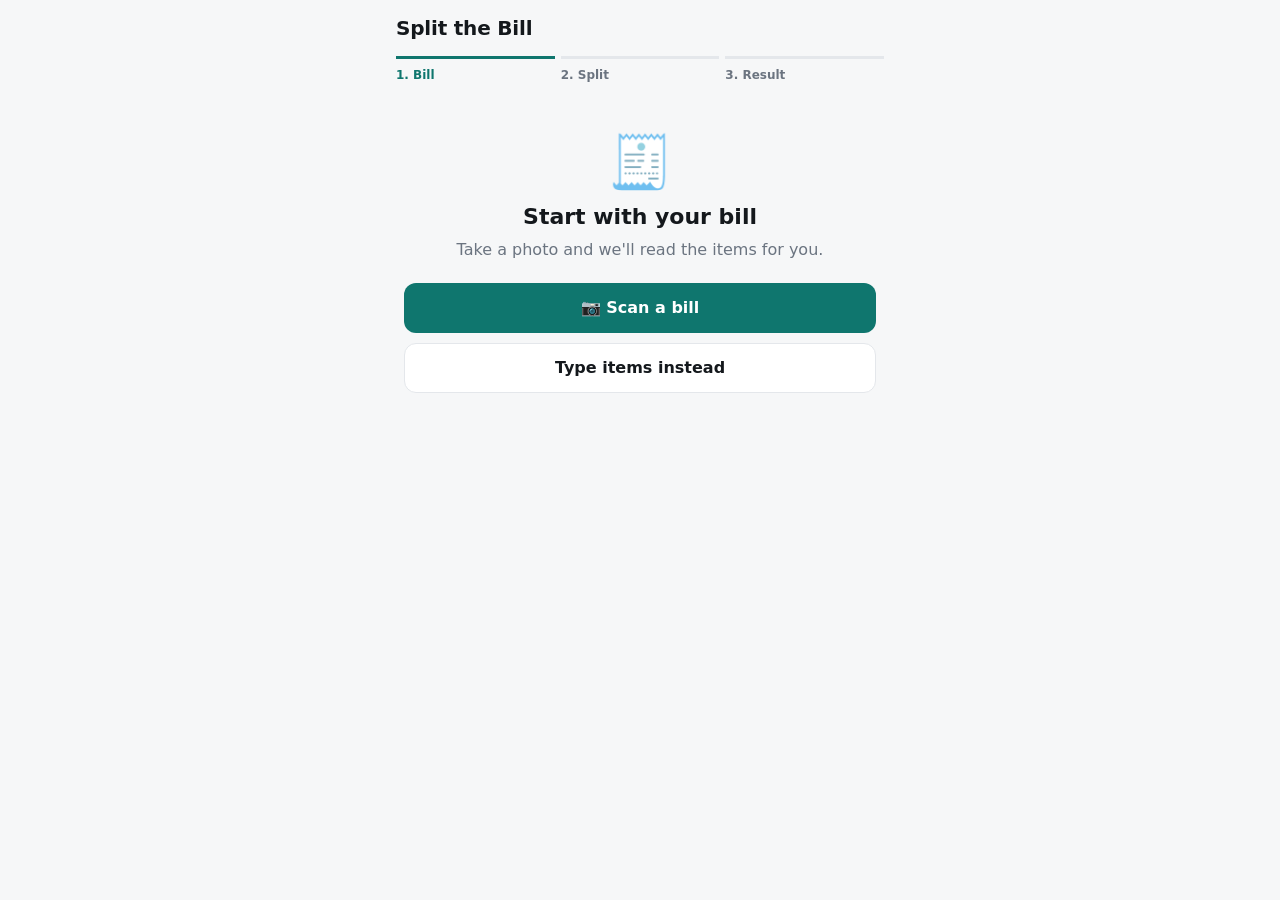
==== public/index.html @ 80f0c9ba "Move rename and delete onto the person tiles Renaming or removing someone was reached through a "Ren" ====
<!doctype html>
<html lang="en">
<head>
  <meta charset="utf-8">
  <meta name="viewport" content="width=device-width, initial-scale=1, viewport-fit=cover">
  <title>Split the Bill</title>
  <meta name="description" content="Scan a bill, pick who had what, and see what everyone owes.">
  <meta name="theme-color" content="#0f766e">
  <meta name="apple-mobile-web-app-capable" content="yes">
  <meta name="apple-mobile-web-app-title" content="Split">
  <link rel="manifest" href="manifest.webmanifest">
  <link rel="icon" href="icon-192.png">
  <link rel="apple-touch-icon" href="icon-192.png">
  <link rel="stylesheet" href="styles.css">
</head>
<body>
  <header class="top">
    <h1>Split the Bill</h1>
    <button id="reset" class="link" data-act="reset">New bill</button>
  </header>

  <nav id="steps" class="steps" aria-label="Steps"></nav>

  <!-- Shown on every step while a bill is being read in the background -->
  <div id="scanStrip" class="strip" hidden>
    <span class="spin" aria-hidden="true"></span>
    <span id="scanMsg" class="grow" role="status"></span>
    <button class="link" data-act="cancel-scan">Cancel</button>
  </div>

  <main id="view"></main>

  <footer class="bottom">
    <button id="back" class="btn ghost" data-act="back">Back</button>
    <button id="next" class="btn primary" data-act="next"></button>
  </footer>

  <!-- Add / edit item -->
  <dialog id="sheet" class="sheet">
    <form id="itemForm" method="dialog" novalidate>
      <h2 id="sheetTitle">Add item</h2>
      <label>Item name
        <input id="fName" type="text" autocomplete="off" placeholder="e.g. Margherita pizza" enterkeyhint="next">
      </label>
      <div class="grid3">
        <label>Qty
          <input id="fQty" type="number" inputmode="decimal" min="0" step="any" value="1">
        </label>
        <label>Unit price <span class="muted">(optional)</span>
          <input id="fUnit" type="number" inputmode="decimal" min="0" step="0.01" placeholder="—">
        </label>
        <label>Price
          <input id="fTotal" type="number" inputmode="decimal" min="0" step="0.01" placeholder="0.00">
        </label>
      </div>
      <p id="fErr" class="err" hidden></p>
      <div class="sheet-actions">
        <button type="button" id="fDelete" class="btn danger" data-act="delete-item" hidden>Delete</button>
        <button type="button" class="btn ghost" data-act="close-sheet">Cancel</button>
        <button type="submit" class="btn primary">Save</button>
      </div>
    </form>
  </dialog>

  <!-- Rename a person -->
  <dialog id="personSheet" class="sheet">
    <form id="personEdit" method="dialog" novalidate>
      <h2>Rename person</h2>
      <label>Name
        <input id="eName" type="text" autocomplete="off" autocapitalize="words" maxlength="24" enterkeyhint="done">
      </label>
      <p id="eErr" class="err" hidden></p>
      <div class="sheet-actions">
        <button type="button" class="btn ghost" data-act="close-sheet">Cancel</button>
        <button type="submit" class="btn primary">Save</button>
      </div>
    </form>
    <div id="lift" class="rail lift" hidden></div>
  </dialog>

  <div id="toast" class="toast" role="status" hidden></div>
  <input id="file" type="file" accept="image/*" hidden>

  <script src="app.js"></script>
</body>
</html>
---- public/styles.css ----
:root {
  --bg: #f6f7f8;
  --card: #ffffff;
  --text: #14181c;
  --muted: #6b7480;
  --line: #e4e7eb;
  --accent: #0f766e;
  --accent-ink: #ffffff;
  --danger: #c0392b;
  --radius: 14px;
  color-scheme: light dark;
}
@media (prefers-color-scheme: dark) {
  :root {
    --bg: #0f1214;
    --card: #1a1f23;
    --text: #eef1f4;
    --muted: #95a0ac;
    --line: #2a3138;
    --accent: #2dd4bf;
    --accent-ink: #06201d;
    --danger: #ff7b6b;
  }
}

* { box-sizing: border-box; -webkit-tap-highlight-color: transparent; }
html, body { height: 100%; }
body {
  margin: 0 auto;
  max-width: 520px;
  display: flex;
  flex-direction: column;
  background: var(--bg);
  color: var(--text);
  font: 16px/1.4 system-ui, -apple-system, "Segoe UI", Roboto, sans-serif;
}
button, input, select { font: inherit; color: inherit; }
button { cursor: pointer; border: 0; background: none; padding: 0; }
h1, h2, p { margin: 0; }
.muted { color: var(--muted); }
.small { font-size: 13px; }
.grow { flex: 1; min-width: 0; }
[hidden] { display: none !important; }

/* Header + steps */
.top {
  display: flex; align-items: center; justify-content: space-between;
  padding: calc(14px + env(safe-area-inset-top)) 16px 6px;
}
.top h1 { font-size: 20px; letter-spacing: -0.01em; }
.link { color: var(--accent); font-weight: 600; font-size: 14px; padding: 6px 0; }

.steps { display: flex; gap: 6px; padding: 8px 16px 12px; }
.steps button {
  flex: 1; text-align: left; font-size: 12px; font-weight: 600; color: var(--muted);
  padding-top: 8px; border-top: 3px solid var(--line);
}
.steps button.done { border-color: var(--accent); color: var(--text); }
.steps button.now { border-color: var(--accent); color: var(--accent); }
.steps button:disabled { cursor: default; }

main { flex: 1; overflow-y: auto; padding: 4px 16px 24px; }
.lead { font-size: 15px; color: var(--muted); margin: 2px 0 14px; }

/* Cards and rows */
.card {
  background: var(--card); border: 1px solid var(--line); border-radius: var(--radius);
  margin-bottom: 10px; overflow: hidden;
}
.card.pad { padding: 14px; }
.row {
  display: flex; align-items: center; gap: 12px; width: 100%;
  padding: 13px 14px; text-align: left;
}
.card > .row + .row, .card > .item + .item { border-top: 1px solid var(--line); }
.row .name { font-weight: 600; overflow: hidden; text-overflow: ellipsis; white-space: nowrap; }
.row .sub { font-size: 13px; color: var(--muted); }
.amt { font-weight: 600; font-variant-numeric: tabular-nums; white-space: nowrap; }
.row.flag { background: color-mix(in srgb, #e0a800 14%, var(--card)); }
.sub.warn { color: #b07d00; font-weight: 600; }
.row.add { color: var(--accent); font-weight: 600; justify-content: center; }

/* Buttons */
.btn {
  min-height: 50px; padding: 0 18px; border-radius: 12px; font-weight: 650;
  display: inline-flex; align-items: center; justify-content: center; gap: 8px;
}
.btn.primary { background: var(--accent); color: var(--accent-ink); }
.btn.primary:disabled { background: var(--line); color: var(--muted); cursor: default; }
.btn.ghost { background: var(--card); border: 1px solid var(--line); }
.btn.danger { color: var(--danger); margin-right: auto; padding: 0 6px; }
.btn.block { width: 100%; }

.bottom {
  display: flex; gap: 10px;
  padding: 10px 16px calc(12px + env(safe-area-inset-bottom));
  background: var(--bg); border-top: 1px solid var(--line);
}
.bottom .primary { flex: 1; }

/* Empty state */
.empty { text-align: center; padding: 36px 8px 8px; }
.empty .art { font-size: 52px; line-height: 1; margin-bottom: 14px; }
.empty h2 { font-size: 22px; margin-bottom: 6px; }
.empty p { color: var(--muted); margin-bottom: 22px; }
.empty .btn { margin-bottom: 10px; }

/* Totals */
.totals .row { padding: 11px 14px; }
.totals input, .totals select {
  width: 120px; text-align: right; padding: 8px 10px; border-radius: 10px;
  border: 1px solid var(--line); background: var(--bg);
}
.totals select { width: auto; text-align: left; }
.note { font-size: 13px; color: var(--muted); padding: 0 14px 12px; }

/* People */
.addrow { display: flex; gap: 8px; margin-bottom: 14px; }
.addrow input {
  flex: 1; min-width: 0; height: 50px; padding: 0 14px; border-radius: 12px;
  border: 1px solid var(--line); background: var(--card);
}
.dot {
  width: 34px; height: 34px; border-radius: 50%; background: var(--c); color: #fff;
  display: grid; place-items: center; font-weight: 700; font-size: 14px; flex: none;
}
.x { color: var(--muted); font-size: 22px; padding: 4px 8px; line-height: 1; }

/* Assign */
/* Person rail: pick someone, then tap what they had */
.rail {
  position: sticky; top: -4px; z-index: 5; display: flex; gap: 4px; overflow-x: auto;
  margin: -4px -16px 10px; padding: 8px 0 10px 12px; background: var(--bg);
  border-bottom: 1px solid var(--line); scrollbar-width: none;
}
.rail::-webkit-scrollbar { display: none; }
/* Copy of the active tile shown above the rename sheet's dimming */
.rail.lift {
  position: fixed; z-index: auto; margin: 0; padding: 0; border: 0; overflow: visible;
  background: var(--bg); border-radius: 12px;
}
.rail.lift .tile { flex: 1; max-width: none; }
.rail .tile { position: relative; flex: 1 0 68px; max-width: 96px; display: flex; }
.rail .tile > [role="tab"] { flex: 1; max-width: none; min-width: 0; }
/* Edit badge on the corner of each person's avatar */
.rail .edit {
  position: absolute; top: 2px; left: calc(50% + 8px); width: 24px; height: 24px; border-radius: 50%;
  display: grid; place-items: center; background: var(--card); color: var(--text);
  border: 1px solid var(--line); box-shadow: 0 0 0 2px var(--bg);
}
.rail .edit.del { background: var(--danger); border-color: var(--danger); color: #fff; }
.rail .edit::after { content: ""; position: absolute; inset: -6px; }
.rail [role="tab"], .rail .adder {
  flex: 1 0 68px; max-width: 96px; display: grid; justify-items: center; gap: 2px;
  padding: 6px 4px; border-radius: 12px; --c: var(--accent);
}
.rail .dot { width: 44px; height: 44px; font-size: 17px; margin-bottom: 4px; opacity: .55; }
.rail .dot.every { background: transparent; color: var(--muted); border: 1.5px dashed var(--muted); font-size: 13px; }
.rail .rname { font-size: 13px; font-weight: 600; color: var(--muted); max-width: 100%; overflow: hidden; text-overflow: ellipsis; white-space: nowrap; }
.rail .rtot { font-size: 12px; color: var(--muted); font-variant-numeric: tabular-nums; }
.rail [aria-selected="true"] { background: color-mix(in srgb, var(--c) 12%, var(--card)); }
.rail [aria-selected="true"] .dot { opacity: 1; box-shadow: 0 0 0 2px var(--bg), 0 0 0 4px var(--c); }
.rail [aria-selected="true"] .dot.every { background: var(--accent); color: var(--accent-ink); border-color: var(--accent); }
.rail .adder[aria-expanded="true"] .dot { opacity: 1; color: var(--accent); border-color: var(--accent); border-style: solid; }
.rail .adder .dot { font-size: 22px; font-weight: 500; }
/* Add stays put at the right edge; the people scroll underneath it. */
.rail .adder {
  position: sticky; right: 0; flex: 0 0 76px; margin-left: auto; padding-right: 12px;
  background: var(--bg); border-radius: 0; border-left: 1px solid var(--line);
}
.pick:disabled { cursor: default; }
.rail [aria-selected="true"] .rname, .rail [aria-selected="true"] .rtot { color: var(--text); }

.item.on { background: color-mix(in srgb, var(--c) 11%, var(--card)); }
.tick {
  width: 24px; height: 24px; flex: none; border-radius: 50%; border: 1.5px solid var(--muted);
  display: grid; place-items: center; font-size: 14px; font-weight: 700; color: #fff;
}
.item.on .tick { background: var(--c); border-color: var(--c); }
.item.on .tick:empty { background: transparent; }
.stack { display: flex; flex: none; }
.cnt {
  height: 24px; padding: 0 8px; border-radius: 999px; background: var(--c); color: #fff;
  display: inline-grid; place-items: center; font-size: 11px; font-weight: 700; white-space: nowrap;
  box-shadow: 0 0 0 2px var(--card);
}
.stack .cnt + .cnt { margin-left: -5px; }
.cnt.grp { background: var(--muted); }
.slots { display: flex; flex-wrap: wrap; gap: 8px; padding: 0 14px 12px 50px; }
.slot {
  min-width: 46px; height: 40px; padding: 0 9px; border-radius: 999px; border: 1.5px solid var(--line);
  background: var(--card); display: inline-flex; align-items: center; justify-content: center;
}
.slot.free { border-style: dashed; border-color: var(--muted); color: var(--muted); font-size: 18px; background: transparent; }
.slot[aria-pressed="true"] { border-color: var(--c); background: color-mix(in srgb, var(--c) 16%, var(--card)); }
.slot .dot + .dot { margin-left: -7px; }
.slot:disabled { cursor: default; }
.dot.sm { width: 24px; height: 24px; font-size: 11px; box-shadow: 0 0 0 2px var(--card); }
.stack .dot + .dot { margin-left: -7px; }
.item .hint { padding: 0 14px 10px 50px; }
.item .hint.flat { padding: 6px 0 0; margin: 0; }
.uamt { min-width: 76px; text-align: right; }
.recent { display: flex; flex-wrap: wrap; align-items: center; gap: 8px; margin-bottom: 14px; }
.recent .sub { font-size: 13px; color: var(--muted); width: 100%; }
.pair { display: grid; grid-template-columns: 1fr 1fr; gap: 10px; margin-top: 14px; }
.chip {
  min-height: 40px; padding: 0 14px; border-radius: 999px; font-weight: 600; font-size: 15px;
  border: 1.5px solid var(--line); background: transparent;
}
.chip[aria-pressed="true"] { background: var(--c, var(--accent)); border-color: var(--c, var(--accent)); color: #fff; }
.hint { font-size: 13px; color: var(--muted); padding: 0 14px 12px; margin-top: -4px; }
.hint .link { font-size: 13px; padding: 0; }
.uneven { border-top: 1px solid var(--line); padding: 6px 14px 10px; }
.uneven .urow { display: flex; align-items: center; gap: 10px; padding: 6px 0; }
.stepper { display: flex; align-items: center; gap: 4px; }
.stepper button {
  width: 36px; height: 36px; border-radius: 10px; border: 1px solid var(--line);
  font-size: 20px; line-height: 1; background: var(--bg);
}
.stepper span { min-width: 26px; text-align: center; font-weight: 700; }
.banner {
  display: flex; align-items: center; gap: 10px; padding: 12px 14px; margin-bottom: 10px;
  border-radius: var(--radius); background: color-mix(in srgb, #e0a800 16%, var(--card)); font-size: 14px;
}

/* Result */
.grand { text-align: center; padding: 10px 0 14px; }
.grand .check { margin: 6px 0 0; }
details.card .row.add { border-top: 1px solid var(--line); }
.grand .big { font-size: 34px; font-weight: 750; letter-spacing: -0.02em; font-variant-numeric: tabular-nums; }
details.card summary { list-style: none; cursor: pointer; }
details.card summary::-webkit-details-marker { display: none; }
details.card .owes { font-size: 20px; font-weight: 750; font-variant-numeric: tabular-nums; }
details.card .chev { color: var(--muted); transition: transform .15s; }
details[open] .chev { transform: rotate(90deg); }
.lines { border-top: 1px solid var(--line); padding: 8px 14px 12px; font-size: 14px; }
.lines div { display: flex; justify-content: space-between; gap: 12px; padding: 3px 0; }
.lines div span:last-child { font-variant-numeric: tabular-nums; white-space: nowrap; }
.check { text-align: center; font-size: 13px; color: var(--muted); margin: 14px 0; }

/* Bottom sheet */
.sheet {
  border: 0; padding: 0; margin: auto auto 0; width: 100%; max-width: 520px;
  background: var(--card); color: var(--text); border-radius: 20px 20px 0 0;
}
.sheet::backdrop { background: rgba(0, 0, 0, .45); }
.sheet form { padding: 20px 16px calc(16px + env(safe-area-inset-bottom)); display: grid; gap: 14px; }
.sheet h2 { font-size: 18px; }
.sheet label { display: grid; gap: 6px; font-size: 13px; font-weight: 600; color: var(--muted); }
.sheet input {
  width: 100%; height: 48px; padding: 0 12px; border-radius: 12px; font-size: 16px;
  border: 1px solid var(--line); background: var(--bg); color: var(--text);
}
.grid3 { display: grid; grid-template-columns: 0.7fr 1.2fr 1.2fr; gap: 10px; align-items: end; }
.sheet-actions { display: flex; gap: 10px; justify-content: flex-end; }
.err { color: var(--danger); font-size: 14px; }

/* Background scan strip + live items + toast */
.strip {
  display: flex; align-items: center; gap: 10px; margin: 0 16px 10px; padding: 10px 14px;
  border-radius: 12px; background: color-mix(in srgb, var(--accent) 12%, var(--card));
  font-size: 14px; font-weight: 600; font-variant-numeric: tabular-nums;
}
.strip .link { padding: 0; }
.spin {
  width: 16px; height: 16px; flex: none; border-radius: 50%;
  border: 2.5px solid color-mix(in srgb, var(--accent) 30%, transparent); border-top-color: var(--accent);
  animation: spin .8s linear infinite;
}
@keyframes spin { to { transform: rotate(360deg); } }
.card.live { border-style: dashed; }
/* only the newest row animates */
.card.live .row:last-child:not(.sub) { animation: pop .25s ease-out; }
@keyframes pop { from { opacity: 0; transform: translateY(4px); } }
.toast {
  position: fixed; left: 50%; bottom: calc(84px + env(safe-area-inset-bottom)); transform: translateX(-50%);
  background: var(--text); color: var(--bg); padding: 10px 16px; border-radius: 999px;
  font-size: 14px; font-weight: 600; max-width: calc(100% - 32px); text-align: center; z-index: 20;
}
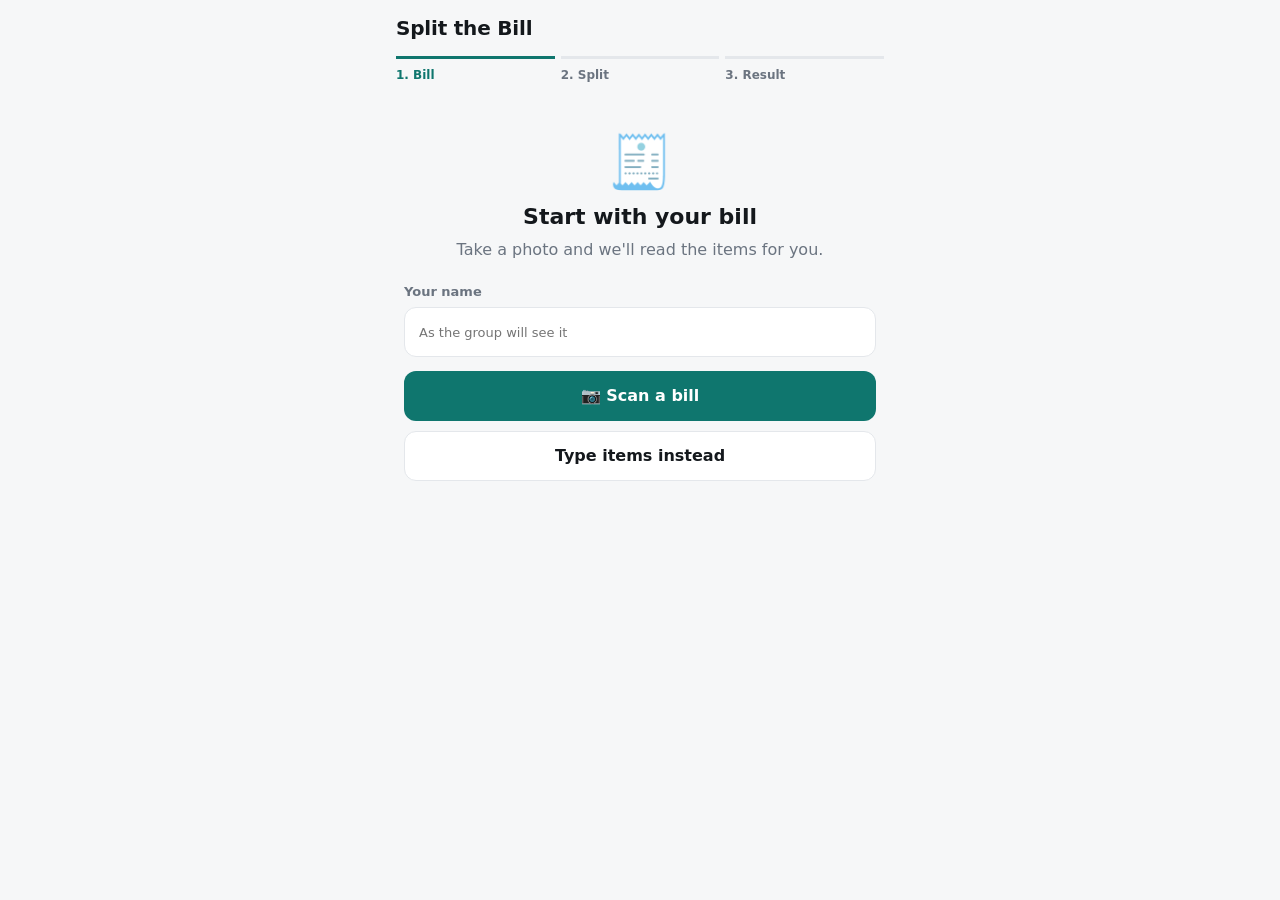
==== commit 593139c8: "Ask for the host's name once, on the first screen The host's name was only asked for when a bill was" ====
--- a/public/index.html
+++ b/public/index.html
@@ -16,7 +16,10 @@
 <body>
   <header class="top">
     <h1>Split the Bill</h1>
-    <button id="reset" class="link" data-act="reset">New bill</button>
+    <div class="acts">
+      <button id="meChip" class="mechip" data-act="edit-me" aria-label="Change your name" hidden></button>
+      <button id="reset" class="link" data-act="reset">New bill</button>
+    </div>
   </header>
 
   <nav id="steps" class="steps" aria-label="Steps"></nav>
@@ -78,9 +81,24 @@
     <div id="lift" class="rail lift" hidden></div>
   </dialog>
 
+  <!-- The name this phone's owner goes by on every bill -->
+  <dialog id="meSheet" class="sheet">
+    <form id="meEdit" method="dialog" novalidate>
+      <h2>Your name</h2>
+      <label>Name, as the group will see it
+        <input id="mName" type="text" autocomplete="off" autocapitalize="words" maxlength="24" enterkeyhint="done">
+      </label>
+      <p id="mErr" class="err" hidden></p>
+      <div class="sheet-actions">
+        <button type="button" class="btn ghost" data-act="close-sheet">Cancel</button>
+        <button type="submit" class="btn primary">Save</button>
+      </div>
+    </form>
+  </dialog>
+
   <div id="toast" class="toast" role="status" hidden></div>
   <input id="file" type="file" accept="image/*" hidden>
 
-  <script src="app.js"></script>
+  <script type="module" src="app.js"></script>
 </body>
 </html>
--- a/public/styles.css
+++ b/public/styles.css
@@ -48,6 +48,15 @@
   padding: calc(14px + env(safe-area-inset-top)) 16px 6px;
 }
 .top h1 { font-size: 20px; letter-spacing: -0.01em; }
+.top .acts { display: flex; align-items: center; gap: 12px; min-width: 0; }
+/* Who this phone belongs to; tap to change the name */
+.mechip {
+  display: inline-flex; align-items: center; gap: 5px; max-width: 132px; padding: 5px 10px;
+  border: 1px solid var(--line); border-radius: 999px; background: var(--card);
+  font-size: 13px; font-weight: 600;
+}
+.mechip span { overflow: hidden; text-overflow: ellipsis; white-space: nowrap; }
+.mechip svg { flex: none; color: var(--muted); }
 .link { color: var(--accent); font-weight: 600; font-size: 14px; padding: 6px 0; }
 
 .steps { display: flex; gap: 6px; padding: 8px 16px 12px; }
@@ -104,6 +113,14 @@
 .empty h2 { font-size: 22px; margin-bottom: 6px; }
 .empty p { color: var(--muted); margin-bottom: 22px; }
 .empty .btn { margin-bottom: 10px; }
+.empty .hi { margin-bottom: 14px; }
+.empty .hi .link { font-size: inherit; padding: 0; }
+.mefield { text-align: left; margin-bottom: 14px; }
+.mefield label { display: block; font-size: 13px; font-weight: 600; color: var(--muted); }
+.mefield input {
+  display: block; width: 100%; height: 50px; margin-top: 6px; padding: 0 14px; border-radius: 12px;
+  border: 1px solid var(--line); background: var(--card); color: var(--text); font-weight: 400;
+}
 
 /* Totals */
 .totals .row { padding: 11px 14px; }
@@ -127,6 +144,15 @@
 .x { color: var(--muted); font-size: 22px; padding: 4px 8px; line-height: 1; }
 
 /* Assign */
+/* One person / Together switch above the rail */
+.seg {
+  display: flex; padding: 3px; margin: 0 0 6px; border-radius: 12px;
+  background: color-mix(in srgb, var(--muted) 14%, var(--bg));
+}
+.seg button {
+  flex: 1; padding: 7px 8px; border-radius: 9px; font-size: 14px; font-weight: 600; color: var(--muted);
+}
+.seg [aria-pressed="true"] { background: var(--card); color: var(--text); box-shadow: 0 1px 2px rgb(0 0 0 / .12); }
 /* Person rail: pick someone, then tap what they had */
 .rail {
   position: sticky; top: -4px; z-index: 5; display: flex; gap: 4px; overflow-x: auto;
@@ -150,6 +176,13 @@
 }
 .rail .edit.del { background: var(--danger); border-color: var(--danger); color: #fff; }
 .rail .edit::after { content: ""; position: absolute; inset: -6px; }
+/* In Together mode each tile shows a tick in the badge's place; the tile itself takes the tap. */
+.rail .check {
+  position: absolute; top: 4px; left: calc(50% + 10px); width: 18px; height: 18px; border-radius: 50%;
+  display: grid; place-items: center; pointer-events: none; font-size: 11px; font-weight: 700;
+  background: var(--card); border: 1.5px solid var(--muted); box-shadow: 0 0 0 2px var(--bg); color: #fff;
+}
+.rail [aria-selected="true"] + .check { background: var(--c); border-color: var(--c); }
 .rail [role="tab"], .rail .adder {
   flex: 1 0 68px; max-width: 96px; display: grid; justify-items: center; gap: 2px;
   padding: 6px 4px; border-radius: 12px; --c: var(--accent);
@@ -157,7 +190,7 @@
 .rail .dot { width: 44px; height: 44px; font-size: 17px; margin-bottom: 4px; opacity: .55; }
 .rail .dot.every { background: transparent; color: var(--muted); border: 1.5px dashed var(--muted); font-size: 13px; }
 .rail .rname { font-size: 13px; font-weight: 600; color: var(--muted); max-width: 100%; overflow: hidden; text-overflow: ellipsis; white-space: nowrap; }
-.rail .rtot { font-size: 12px; color: var(--muted); font-variant-numeric: tabular-nums; }
+.rail .rtot { font-size: 12px; color: var(--muted); font-variant-numeric: tabular-nums; white-space: nowrap; }
 .rail [aria-selected="true"] { background: color-mix(in srgb, var(--c) 12%, var(--card)); }
 .rail [aria-selected="true"] .dot { opacity: 1; box-shadow: 0 0 0 2px var(--bg), 0 0 0 4px var(--c); }
 .rail [aria-selected="true"] .dot.every { background: var(--accent); color: var(--accent-ink); border-color: var(--accent); }
@@ -169,6 +202,8 @@
   background: var(--bg); border-radius: 0; border-left: 1px solid var(--line);
 }
 .pick:disabled { cursor: default; }
+.lead .link { font-size: 13px; padding: 0; margin-left: 4px; }
+.banner.calm { background: color-mix(in srgb, var(--accent) 10%, var(--card)); }
 .rail [aria-selected="true"] .rname, .rail [aria-selected="true"] .rtot { color: var(--text); }
 
 .item.on { background: color-mix(in srgb, var(--c) 11%, var(--card)); }
@@ -277,3 +312,16 @@
   background: var(--text); color: var(--bg); padding: 10px 16px; border-radius: 999px;
   font-size: 14px; font-weight: 600; max-width: calc(100% - 32px); text-align: center; z-index: 20;
 }
+.toast:has(button) { border-radius: 16px; width: max-content; }
+.toast button {
+  display: block; margin: 8px auto 2px; padding: 7px 14px; border-radius: 999px;
+  background: var(--bg); color: var(--text); font-weight: 700;
+}
+
+/* Shared bills */
+.banner .sub { font-size: 13px; color: var(--muted); }
+.join h2 { font-size: 18px; margin-bottom: 12px; }
+.join .addrow { margin: 0; }
+.join .addrow input { background: var(--bg); }
+.card > .lines:first-child { border-top: 0; }
+.rail [role="tab"][tabindex="-1"] { cursor: default; }
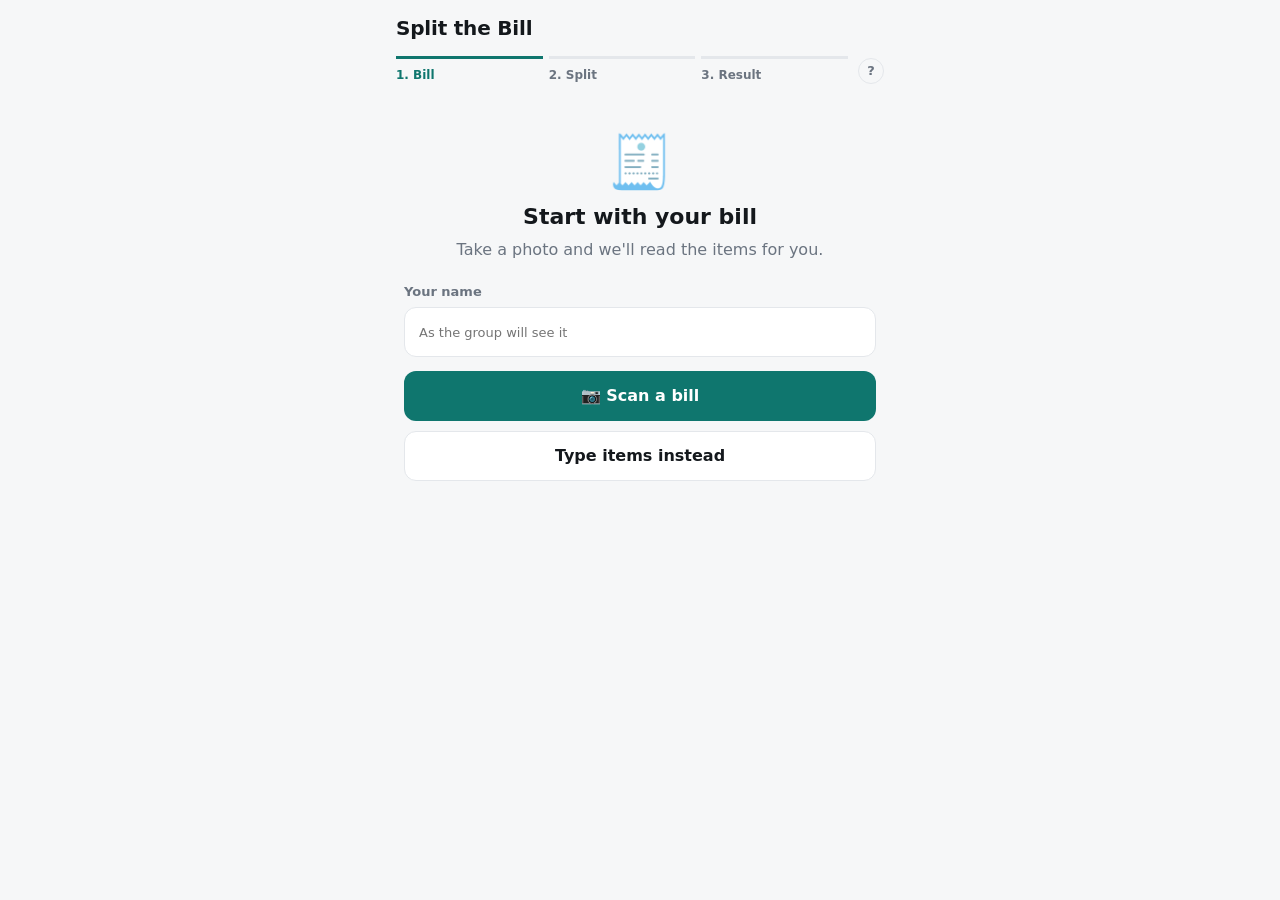
==== commit 52cda4e7: "Teach the Split step one tip at a time, plus a ? sheet New hosts had to discover holding a name, the" ====
--- a/public/index.html
+++ b/public/index.html
@@ -17,6 +17,7 @@
   <header class="top">
     <h1>Split the Bill</h1>
     <div class="acts">
+      <button id="shareTop" class="sharebtn" data-act="share-bill" hidden></button>
       <button id="meChip" class="mechip" data-act="edit-me" aria-label="Change your name" hidden></button>
       <button id="reset" class="link" data-act="reset">New bill</button>
     </div>
@@ -68,17 +69,27 @@
   <!-- Rename a person -->
   <dialog id="personSheet" class="sheet">
     <form id="personEdit" method="dialog" novalidate>
-      <h2>Rename person</h2>
+      <h2>Edit person</h2>
       <label>Name
         <input id="eName" type="text" autocomplete="off" autocapitalize="words" maxlength="24" enterkeyhint="done">
       </label>
       <p id="eErr" class="err" hidden></p>
       <div class="sheet-actions">
+        <button type="button" id="eDel" class="btn danger" data-act="del-person">Remove</button>
         <button type="button" class="btn ghost" data-act="close-sheet">Cancel</button>
         <button type="submit" class="btn primary">Save</button>
       </div>
     </form>
-    <div id="lift" class="rail lift" hidden></div>
+  </dialog>
+
+  <!-- ? : how the current step works -->
+  <dialog id="helpSheet" class="sheet">
+    <div id="help" class="help-body"></div>
+  </dialog>
+
+  <!-- Less common ways to split one item -->
+  <dialog id="optSheet" class="sheet">
+    <div id="opts" class="opts"></div>
   </dialog>
 
   <!-- The name this phone's owner goes by on every bill -->
--- a/public/styles.css
+++ b/public/styles.css
@@ -48,7 +48,15 @@
   padding: calc(14px + env(safe-area-inset-top)) 16px 6px;
 }
 .top h1 { font-size: 20px; letter-spacing: -0.01em; }
+.top h1 { white-space: nowrap; }
 .top .acts { display: flex; align-items: center; gap: 12px; min-width: 0; }
+/* Share / Invite on the host's Split and Result steps, with how many have confirmed */
+.sharebtn {
+  display: inline-flex; align-items: center; gap: 5px; padding: 5px 11px; border-radius: 999px;
+  background: color-mix(in srgb, var(--accent) 12%, var(--card)); color: var(--accent);
+  font-size: 13px; font-weight: 700; white-space: nowrap;
+}
+.sharebtn b { font-weight: 600; color: var(--text); font-variant-numeric: tabular-nums; }
 /* Who this phone belongs to; tap to change the name */
 .mechip {
   display: inline-flex; align-items: center; gap: 5px; max-width: 132px; padding: 5px 10px;
@@ -144,7 +152,7 @@
 .x { color: var(--muted); font-size: 22px; padding: 4px 8px; line-height: 1; }
 
 /* Assign */
-/* One person / Together switch above the rail */
+/* Segmented control (Left / Yours / All) */
 .seg {
   display: flex; padding: 3px; margin: 0 0 6px; border-radius: 12px;
   background: color-mix(in srgb, var(--muted) 14%, var(--bg));
@@ -160,23 +168,17 @@
   border-bottom: 1px solid var(--line); scrollbar-width: none;
 }
 .rail::-webkit-scrollbar { display: none; }
-/* Copy of the active tile shown above the rename sheet's dimming */
-.rail.lift {
-  position: fixed; z-index: auto; margin: 0; padding: 0; border: 0; overflow: visible;
-  background: var(--bg); border-radius: 12px;
-}
-.rail.lift .tile { flex: 1; max-width: none; }
 .rail .tile { position: relative; flex: 1 0 68px; max-width: 96px; display: flex; }
 .rail .tile > [role="tab"] { flex: 1; max-width: none; min-width: 0; }
-/* Edit badge on the corner of each person's avatar */
+/* Pencil on the picked person's avatar: tapping them again renames or removes. The tile takes the tap. */
 .rail .edit {
-  position: absolute; top: 2px; left: calc(50% + 8px); width: 24px; height: 24px; border-radius: 50%;
-  display: grid; place-items: center; background: var(--card); color: var(--text);
+  position: absolute; top: 2px; left: calc(50% + 8px); width: 22px; height: 22px; border-radius: 50%;
+  display: grid; place-items: center; background: var(--card); color: var(--text); pointer-events: none;
   border: 1px solid var(--line); box-shadow: 0 0 0 2px var(--bg);
 }
-.rail .edit.del { background: var(--danger); border-color: var(--danger); color: #fff; }
-.rail .edit::after { content: ""; position: absolute; inset: -6px; }
-/* In Together mode each tile shows a tick in the badge's place; the tile itself takes the tap. */
+/* A name can be held to pick several people, so the rail must not start a text selection or callout. */
+.rail { -webkit-user-select: none; user-select: none; -webkit-touch-callout: none; }
+/* Picking several: each tile shows a tick in the pencil's place. */
 .rail .check {
   position: absolute; top: 4px; left: calc(50% + 10px); width: 18px; height: 18px; border-radius: 50%;
   display: grid; place-items: center; pointer-events: none; font-size: 11px; font-weight: 700;
@@ -325,3 +327,76 @@
 .join .addrow input { background: var(--bg); }
 .card > .lines:first-child { border-top: 0; }
 .rail [role="tab"][tabindex="-1"] { cursor: default; }
+
+/* Left / Yours / All above the Split list */
+.seg.filter { margin: 0 0 10px; }
+.seg.filter button { display: flex; align-items: center; justify-content: center; gap: 5px; min-width: 0; font-size: 13px; }
+.seg.filter b {
+  min-width: 20px; padding: 1px 6px; border-radius: 999px; font-size: 12px;
+  background: color-mix(in srgb, var(--muted) 18%, transparent); font-variant-numeric: tabular-nums;
+}
+.seg.filter .fname { overflow: hidden; text-overflow: ellipsis; white-space: nowrap; }
+.fold {
+  display: flex; align-items: center; gap: 10px; width: 100%; padding: 12px 14px; margin-bottom: 10px;
+  border: 1px dashed var(--line); border-radius: var(--radius); font-size: 14px; color: var(--muted); text-align: left;
+}
+.fold .link { padding: 0; }
+.card.none { display: flex; flex-direction: column; align-items: flex-start; gap: 4px; font-size: 14px; color: var(--muted); }
+.card.none b { color: var(--text); }
+.banner.two { flex-wrap: wrap; row-gap: 0; column-gap: 18px; }
+.banner.two .grow { flex-basis: 100%; }
+
+/* Someone with nothing picked yet: a dashed ring, so the host can see who is left */
+.rail .none:not([aria-selected="true"]) .dot { outline: 2px dashed var(--c); outline-offset: 2px; }
+
+/* Item search: a button on the filter row, then a field pinned under the rail */
+.seg .sbtn { flex: 0 0 40px; display: grid; place-items: center; padding: 0; }
+.find {
+  position: sticky; top: calc(var(--rail-h, 0px) - 4px); z-index: 4;
+  display: flex; align-items: center; gap: 8px; margin: -6px -16px 4px; padding: 6px 16px 10px; background: var(--bg);
+}
+.find > svg { position: absolute; left: 28px; color: var(--muted); pointer-events: none; }
+.find input {
+  flex: 1; min-width: 0; height: 40px; padding: 0 12px 0 36px; border-radius: 12px; font-size: 16px;
+  border: 1.5px solid var(--line); background: var(--card); color: var(--text);
+}
+.find input:focus { outline: none; border-color: var(--accent); }
+.find input::-webkit-search-cancel-button { display: none; }
+.find .x { flex: none; width: 40px; height: 40px; font-size: 22px; color: var(--muted); }
+.item[hidden] { display: none; }
+.card.found > .item { border-top: 0; }
+.card.found > .item:not([hidden]) ~ .item:not([hidden]) { border-top: 1px solid var(--line); }
+
+/* Item row with its ⋯ button for the less common ways to split it */
+.item .head { display: flex; align-items: stretch; }
+.item .head .row { flex: 1; min-width: 0; }
+.item .head:has(.more) .row { padding-right: 4px; }
+.more { flex: none; width: 40px; display: grid; place-items: center; color: var(--muted); padding-right: 6px; }
+.opts { padding: 20px 16px calc(16px + env(safe-area-inset-bottom)); display: grid; gap: 4px; }
+.opts h2 { margin-bottom: 8px; overflow: hidden; text-overflow: ellipsis; white-space: nowrap; }
+.opts .opt { border: 1px solid var(--line); border-radius: 12px; margin-bottom: 6px; }
+.opts .opt .name { white-space: normal; }
+.opts .btn { margin-top: 6px; }
+
+/* One tip at a time on the host's Split step; it goes once the host does what it says */
+.tip {
+  display: flex; align-items: flex-start; gap: 6px; margin: 0 0 12px; padding: 10px 6px 10px 12px;
+  border-radius: 12px; border: 1px dashed color-mix(in srgb, var(--accent) 45%, var(--line));
+  font-size: 14px; color: var(--text); background: color-mix(in srgb, var(--accent) 6%, var(--bg));
+}
+.tip .link { font-size: 14px; padding: 0; }
+.tip .x { font-size: 18px; padding: 0 6px; margin-top: -1px; }
+/* The Share tip draws the eye to the header button */
+.sharebtn.nudge { animation: nudge 1.4s ease-out 3; }
+@keyframes nudge { 0% { box-shadow: 0 0 0 0 color-mix(in srgb, var(--accent) 55%, transparent); } 100% { box-shadow: 0 0 0 10px transparent; } }
+@media (prefers-reduced-motion: reduce) { .sharebtn.nudge { animation: none; outline: 2px solid var(--accent); } }
+
+/* ? at the end of the steps bar, and its sheet */
+.steps .help {
+  flex: none; align-self: flex-end; width: 26px; height: 26px; margin-left: 4px; border-radius: 50%;
+  border: 1.5px solid var(--line); color: var(--muted); font-size: 13px; font-weight: 700; padding: 0;
+  display: grid; place-items: center;
+}
+.help-body { padding: 20px 16px calc(16px + env(safe-area-inset-bottom)); }
+.help-body ul { margin: 12px 0 18px; padding-left: 18px; display: grid; gap: 10px; font-size: 15px; }
+.help-body .tipsback { margin-right: auto; }
